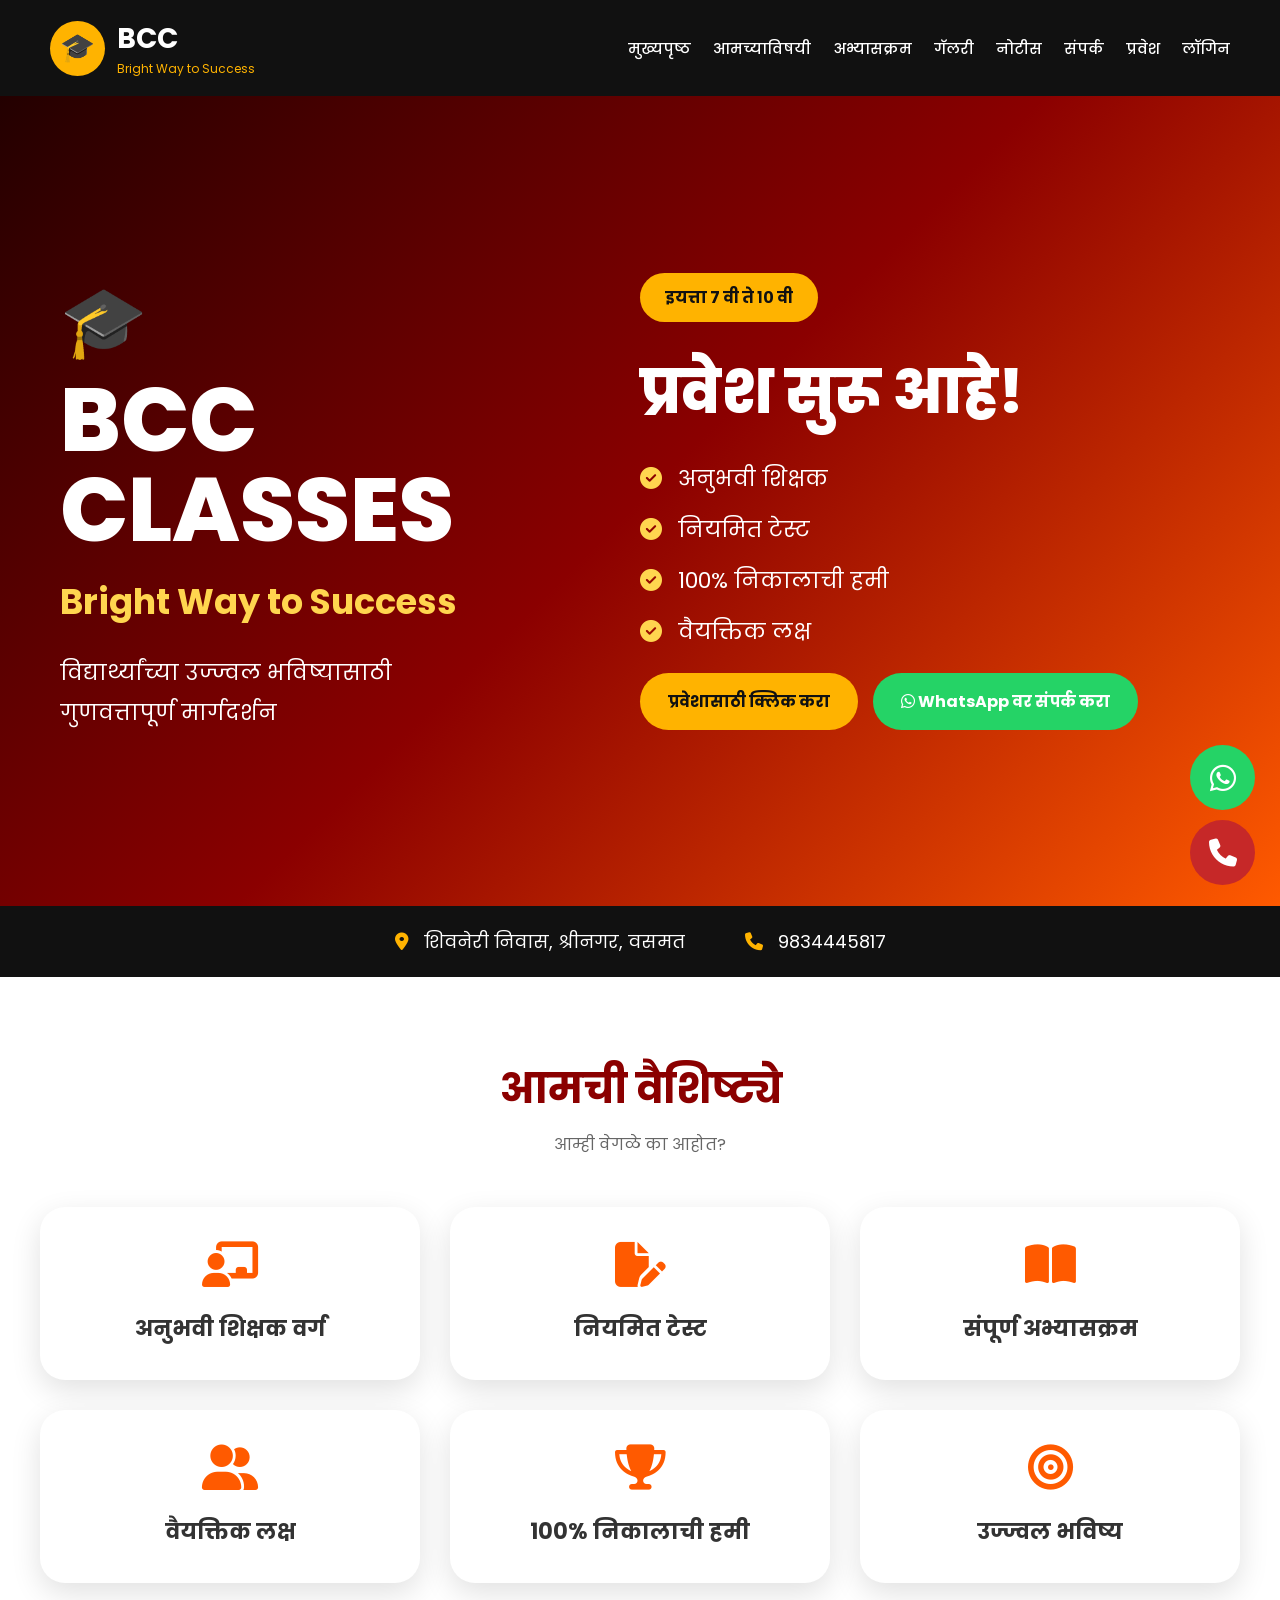
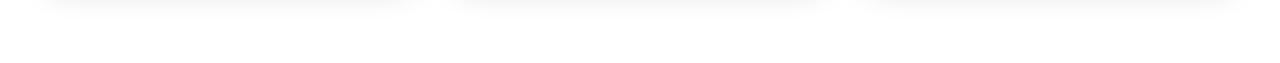
==== index.html @ c9c070f0 "Add files via upload" ====
<!DOCTYPE html>
<html lang="mr">
<head>
    <meta charset="UTF-8">
    <meta name="viewport" content="width=device-width, initial-scale=1.0">
    <title>BCC Classes | Bright Way to Success</title>

    <!-- Google Fonts -->
    <link href="https://fonts.googleapis.com/css2?family=Poppins:wght@300;400;500;600;700;800&display=swap" rel="stylesheet">

    <!-- Font Awesome -->
    <link rel="stylesheet"
    href="https://cdnjs.cloudflare.com/ajax/libs/font-awesome/6.5.2/css/all.min.css">

    <link rel="stylesheet" href="css/style.css">
</head>

<body>

<!-- NAVBAR -->

<header class="navbar">

    <div class="logo">

        <div class="logo-icon">
            🎓
        </div>

        <div class="logo-text">

            <h2>BCC</h2>

            <p>Bright Way to Success</p>

        </div>

    </div>


    <nav>

<a href="index.html">मुख्यपृष्ठ</a>
<a href="pages/about.html">आमच्याविषयी</a>
<a href="pages/courses.html">अभ्यासक्रम</a>
<a href="pages/gallery.html">गॅलरी</a>
<a href="pages/notice.html">नोटीस</a>
<a href="pages/contact.html">संपर्क</a>
<a href="pages/admission.html">प्रवेश</a>
<a href="pages/login.html">लॉगिन</a>

    </nav>

</header>



<!-- HERO SECTION -->

<section class="hero">

    <div class="hero-left">

        <div class="cap">

            🎓

        </div>


        <h1>

            BCC

            <span>CLASSES</span>

        </h1>


        <h2>

            Bright Way to Success

        </h2>


        <p>

            विद्यार्थ्यांच्या उज्ज्वल भविष्यासाठी<br>

            गुणवत्तापूर्ण मार्गदर्शन

        </p>

    </div>



    <div class="hero-right">

        <div class="badge">

            इयत्ता ७ वी ते १० वी

        </div>


        <h3>

            प्रवेश सुरू आहे!

        </h3>


        <div class="points">

            <div>

                <i class="fas fa-check-circle"></i>

                अनुभवी शिक्षक

            </div>


            <div>

                <i class="fas fa-check-circle"></i>

                नियमित टेस्ट

            </div>


            <div>

                <i class="fas fa-check-circle"></i>

                100% निकालाची हमी

            </div>


            <div>

                <i class="fas fa-check-circle"></i>

                वैयक्तिक लक्ष

            </div>

        </div>


        <div class="hero-buttons">

            <a href="#" class="admission-btn">

                प्रवेशासाठी क्लिक करा

            </a>


            <a href="#"
               class="whatsapp-btn">

                <i class="fab fa-whatsapp"></i>

                WhatsApp वर संपर्क करा

            </a>

        </div>

    </div>

</section>



<!-- CONTACT STRIP -->

<section class="contact-strip">

    <div>

        <i class="fas fa-location-dot"></i>

        शिवनेरी निवास, श्रीनगर, वसमत

    </div>


    <div>

        <i class="fas fa-phone"></i>

        9834445817

    </div>

</section>



<!-- FEATURES -->

<section class="features">

    <div class="section-title">

        <h2>

            आमची वैशिष्ट्ये

        </h2>

        <p>

            आम्ही वेगळे का आहोत?

        </p>

    </div>



    <div class="feature-grid">

        <div class="feature-card">

            <i class="fas fa-chalkboard-teacher"></i>

            <h3>

                अनुभवी शिक्षक वर्ग

            </h3>

        </div>



        <div class="feature-card">

            <i class="fas fa-file-pen"></i>

            <h3>

                नियमित टेस्ट

            </h3>

        </div>



        <div class="feature-card">

            <i class="fas fa-book-open"></i>

            <h3>

                संपूर्ण अभ्यासक्रम

            </h3>

        </div>



        <div class="feature-card">

            <i class="fas fa-user-group"></i>

            <h3>

                वैयक्तिक लक्ष

            </h3>

        </div>



        <div class="feature-card">

            <i class="fas fa-trophy"></i>

            <h3>

                100% निकालाची हमी

            </h3>

        </div>



        <div class="feature-card">

            <i class="fas fa-bullseye"></i>

            <h3>

                उज्ज्वल भविष्य

            </h3>

        </div>

    </div>

</section>



<!-- FLOATING BUTTONS -->

<a href="https://wa.me/919834445817"

class="floating-whatsapp">

    <i class="fab fa-whatsapp"></i>

</a>



<a href="tel:+919834445817"

class="floating-call">

    <i class="fas fa-phone"></i>

</a>



</body>
</html>
---- css/style.css ----
*{
    margin:0;
    padding:0;
    box-sizing:border-box;
    font-family:'Poppins',sans-serif;
}

body{
    background:#ffffff;
    color:#222;
    overflow-x:hidden;
}

/* NAVBAR */

.navbar{
    background:#111;

    padding:18px 50px;

    display:flex;
    justify-content:space-between;
    align-items:center;
    flex-wrap:wrap;

    position:sticky;
    top:0;
    z-index:1000;
}

.logo{
    display:flex;
    align-items:center;
    gap:12px;
}

.logo-icon{
    width:55px;
    height:55px;

    border-radius:50%;

    background:#ffb300;

    display:flex;
    justify-content:center;
    align-items:center;

    font-size:28px;
}

.logo-text h2{
    color:#fff;
    font-size:28px;
}

.logo-text p{
    color:#ffb300;
    font-size:12px;
}

nav{
    display:flex;
    gap:22px;
    flex-wrap:wrap;
}

nav a{
    color:#fff;
    text-decoration:none;
    font-size:15px;
    font-weight:500;
    transition:.3s;
}

nav a:hover{
    color:#ffb300;
}

.nav-btn{
    background:#25D366;
    color:#fff;

    text-decoration:none;

    padding:12px 20px;

    border-radius:30px;

    font-weight:600;

    display:flex;
    align-items:center;
    gap:8px;
}

/* HERO */

.hero{
    min-height:90vh;

    padding:80px 60px;

    background:
    linear-gradient(
    135deg,
    #230000,
    #8b0000,
    #ff5a00
    );

    display:flex;
    justify-content:space-between;
    align-items:center;
    flex-wrap:wrap;

    color:white;
}

.hero-left{
    flex:1;
    min-width:320px;
}

.cap{
    font-size:70px;
}

.hero-left h1{
    font-size:90px;
    font-weight:800;
    line-height:1;
}

.hero-left span{
    display:block;
}

.hero-left h2{
    margin-top:20px;
    color:#ffd54f;
    font-size:35px;
}

.hero-left p{
    margin-top:25px;
    font-size:22px;
    line-height:1.8;
}

.hero-right{
    flex:1;
    min-width:320px;

    display:flex;
    flex-direction:column;
    align-items:flex-start;

    gap:25px;
}

.badge{
    background:#ffb300;

    color:#111;

    padding:12px 25px;

    border-radius:40px;

    font-weight:700;
}

.hero-right h3{
    font-size:60px;
    font-weight:800;
}

.points{
    display:grid;
    gap:18px;
}

.points div{
    font-size:22px;
}

.points i{
    color:#ffd54f;
    margin-right:10px;
}

.hero-buttons{
    display:flex;
    gap:15px;
    flex-wrap:wrap;
}

.admission-btn{
    background:#ffb300;

    color:#111;

    text-decoration:none;

    padding:16px 28px;

    border-radius:40px;

    font-weight:700;
}

.whatsapp-btn{
    background:#c62828;

    color:#fff;

    text-decoration:none;

    padding:16px 28px;

    border-radius:40px;

    font-weight:700;
}

/* CONTACT STRIP */

.contact-strip{
    background:#111;

    color:white;

    padding:22px;

    display:flex;
    justify-content:center;
    gap:60px;
    flex-wrap:wrap;

    font-size:18px;
}

.contact-strip i{
    color:#ffb300;
    margin-right:10px;
}

/* FEATURES */

.features{
    padding:80px 40px;
}

.section-title{
    text-align:center;
    margin-bottom:50px;
}

.section-title h2{
    color:#8b0000;
    font-size:42px;
}

.section-title p{
    color:#666;
    margin-top:12px;
}

.feature-grid{
    display:grid;

    grid-template-columns:
    repeat(auto-fit,minmax(280px,1fr));

    gap:30px;
}

.feature-card{
    background:white;

    padding:35px;

    text-align:center;

    border-radius:25px;

    box-shadow:
    0 10px 30px rgba(0,0,0,.12);

    transition:.3s;
}

.feature-card:hover{
    transform:translateY(-10px);
}

.feature-card i{
    font-size:45px;
    color:#ff5a00;

    margin-bottom:25px;
}

.feature-card h3{
    color:#333;
    font-size:22px;
}

/* FLOATING BUTTONS */

.floating-whatsapp{
    position:fixed;

    right:25px;
    bottom:90px;

    width:65px;
    height:65px;

    border-radius:50%;

    background:#25D366;
    color:white;

    display:flex;
    justify-content:center;
    align-items:center;

    text-decoration:none;

    font-size:30px;

    z-index:999;
}

.floating-call{
    position:fixed;

    right:25px;
    bottom:15px;

    width:65px;
    height:65px;

    border-radius:50%;

    background:#c62828;
    color:white;

    display:flex;
    justify-content:center;
    align-items:center;

    text-decoration:none;

    font-size:28px;

    z-index:999;
}

/* MOBILE */

@media(max-width:768px){

    .navbar{
        padding:20px;
        gap:20px;
    }

    nav{
        justify-content:center;
    }

    .hero{
        padding:50px 25px;
        text-align:center;
    }

    .hero-left h1{
        font-size:60px;
    }

    .hero-left h2{
        font-size:28px;
    }

    .hero-left p{
        font-size:18px;
    }

    .hero-right{
        align-items:center;
        margin-top:40px;
    }

    .hero-right h3{
        font-size:40px;
    }

    .points div{
        font-size:18px;
    }

    .hero-buttons{
        justify-content:center;
    }

    .section-title h2{
        font-size:32px;
    }

    .contact-strip{
        gap:20px;
        text-align:center;
    }
}
.gallery-section{
    padding:80px 40px;
    text-align:center;
}

.gallery-section h1{
    font-size:42px;
    color:#8b0000;
}

.gallery-section p{
    margin-top:10px;
    color:#666;
}

.gallery-grid{
    margin-top:50px;

    display:grid;

    grid-template-columns:
    repeat(auto-fit,minmax(250px,1fr));

    gap:30px;
}

.gallery-card{
    height:250px;

    background:#f5f5f5;

    border-radius:25px;

    display:flex;

    justify-content:center;

    align-items:center;

    font-size:28px;

    font-weight:700;

    color:#ff5a00;

    box-shadow:
    0 10px 25px rgba(0,0,0,.12);

    transition:.3s;
}

.gallery-card:hover{
    transform:translateY(-10px);
}
/* CONTACT PAGE */

.contact-hero{
    background:
    linear-gradient(
    135deg,
    #230000,
    #8b0000,
    #ff5a00
    );

    color:white;

    text-align:center;

    padding:80px 20px;
}

.contact-hero h1{
    font-size:55px;
    margin-bottom:15px;
}

.contact-hero p{
    font-size:20px;
}


.contact-section{
    padding:80px 40px;

    display:grid;

    grid-template-columns:
    repeat(auto-fit,minmax(350px,1fr));

    gap:40px;
}


.contact-info,
.contact-form-box{
    background:white;

    padding:40px;

    border-radius:25px;

    box-shadow:
    0 10px 30px rgba(0,0,0,.12);
}


.contact-info h2,
.contact-form-box h2{
    color:#8b0000;

    margin-bottom:30px;
}


.info-box{
    display:flex;

    gap:20px;

    margin-bottom:30px;
}


.info-box i{
    font-size:28px;

    color:#ff5a00;

    margin-top:5px;
}


.info-box h3{
    margin-bottom:5px;
}


.contact-form-box form{
    display:flex;

    flex-direction:column;

    gap:20px;
}


.contact-form-box input,
.contact-form-box textarea{
    padding:16px;

    border:2px solid #ddd;

    border-radius:12px;

    font-size:16px;
}


.contact-form-box button{
    background:#ffb300;

    color:#111;

    border:none;

    padding:16px;

    border-radius:40px;

    font-size:18px;

    font-weight:700;

    cursor:pointer;
}


.contact-form-box button:hover{
    background:#ff9800;
}


@media(max-width:768px){

    .contact-hero h1{
        font-size:40px;
    }

    .contact-section{
        padding:50px 20px;
    }

}
/* COURSES */

.courses-hero{
    background:
    linear-gradient(
    135deg,
    #87CEEB,
    #4FC3F7,
    #FFD54F
    );

    text-align:center;

    padding:90px 20px;

    color:#222;
}

.courses-hero h1{
    font-size:65px;
    font-weight:800;
}

.courses-hero h2{
    font-size:38px;

    margin:15px 0;
}

.courses-hero p{
    font-size:22px;

    line-height:1.8;
}


.courses-section{
    padding:80px 40px;

    display:grid;

    grid-template-columns:
    repeat(auto-fit,minmax(260px,1fr));

    gap:30px;
}


.course-card{
    background:white;

    padding:40px 30px;

    border-radius:25px;

    text-align:center;

    box-shadow:
    0 10px 30px rgba(0,0,0,.12);

    transition:.3s;
}

.course-card:hover{
    transform:translateY(-10px);
}


.course-icon{
    font-size:60px;

    margin-bottom:20px;
}


.course-card h3{
    font-size:30px;

    color:#2196F3;
}


.course-card p{
    margin:20px 0;

    color:#555;

    font-size:18px;
}


.course-btn{
    display:inline-block;

    background:white;

    color:#2196F3;

    text-decoration:none;

    padding:14px 30px;

    border-radius:40px;

    border:2px solid #2196F3;

    font-weight:700;
}


.course-btn:hover{
    background:#2196F3;

    color:white;
}


@media(max-width:768px){

    .courses-hero h1{
        font-size:45px;
    }

    .courses-hero h2{
        font-size:28px;
    }

    .courses-hero p{
        font-size:18px;
    }

    .courses-section{
        padding:50px 20px;
    }

}
/* ABOUT PAGE */

.about-hero{
    background:
    linear-gradient(
    135deg,
    #5B21B6,
    #FF6B00,
    #FFD700
    );

    text-align:center;

    color:white;

    padding:100px 20px;
}

.about-hero h1{
    font-size:60px;
}

.about-hero h2{
    font-size:40px;

    margin:20px 0;
}

.about-hero p{
    font-size:24px;

    font-weight:700;
}

.about-hero span{
    display:block;

    margin-top:20px;

    font-size:20px;
}


.director-section,
.why-section,
.mission-section,
.about-cta{
    padding:80px 40px;
}


.director-card{
    background:white;

    max-width:800px;

    margin:auto;

    text-align:center;

    padding:50px;

    border-radius:30px;

    box-shadow:
    0 10px 30px rgba(0,0,0,.15);
}

.director-icon{
    font-size:70px;
}

.director-card h3{
    color:#FF6B00;

    margin:20px 0;
}


.why-section h2,
.mission-section h2,
.about-cta h2{
    text-align:center;

    margin-bottom:40px;

    color:#5B21B6;
}


.why-grid{
    display:grid;

    grid-template-columns:
    repeat(auto-fit,minmax(240px,1fr));

    gap:30px;
}


.why-card{
    background:white;

    text-align:center;

    padding:40px;

    border-radius:25px;

    box-shadow:
    0 10px 30px rgba(0,0,0,.12);

    transition:.3s;

    font-size:50px;
}

.why-card:hover{
    transform:translateY(-10px);
}

.why-card h3{
    font-size:24px;

    margin:20px 0 10px;
}


.mission-section{
    text-align:center;
}

.mission-section p{
    max-width:700px;

    margin:auto;

    font-size:22px;

    line-height:1.8;
}


.about-cta{
    text-align:center;
}


.cta-buttons{
    margin-top:30px;

    display:flex;

    justify-content:center;

    gap:20px;

    flex-wrap:wrap;
}


.cta-btn{
    text-decoration:none;

    padding:15px 35px;

    border-radius:40px;

    font-weight:700;

    box-shadow:
    0 8px 25px rgba(0,0,0,.25);
}


.whatsapp-btn{
    background:#25D366;

    color:white;
}


.call-btn{
    background:white;

    color:#E53935;
}


.white-call{
    background:white !important;

    color:#E53935 !important;

    box-shadow:
    0 8px 25px rgba(0,0,0,.35);
}


@media(max-width:768px){

    .about-hero h1{
        font-size:42px;
    }

    .about-hero h2{
        font-size:28px;
    }

    .director-section,
    .why-section,
    .mission-section,
    .about-cta{
        padding:50px 20px;
    }

}
/* NOTICE PAGE */

.notice-hero{

    background:
    linear-gradient(
    135deg,
    #42A5F5,
    #FFD54F,
    #FF9800,
    #C62828
    );

    text-align:center;

    color:white;

    padding:100px 20px;
}


.notice-hero h1{

    font-size:60px;
}


.notice-hero h2{

    font-size:40px;

    margin:20px 0;
}


.notice-hero p{

    font-size:22px;
}


.notice-section{

    padding:80px 40px;

    display:grid;

    grid-template-columns:
    repeat(auto-fit,minmax(250px,1fr));

    gap:30px;
}


.notice-card{

    background:white;

    padding:40px 30px;

    border-radius:25px;

    text-align:center;

    border-top:8px solid #FF9800;

    box-shadow:
    0 10px 30px rgba(0,0,0,.12);

    transition:.3s;
}


.notice-card:hover{

    transform:translateY(-10px);
}


.notice-icon{

    font-size:55px;

    margin-bottom:20px;
}


.notice-card h3{

    color:#C62828;

    margin-bottom:15px;
}


.notice-card p{

    color:#555;

    line-height:1.8;
}


.special-notice{

    margin:0 40px 80px;

    padding:50px;

    text-align:center;

    border-radius:30px;

    color:white;

    background:
    linear-gradient(
    135deg,
    #FFD54F,
    #FF9800,
    #C62828
    );

    box-shadow:
    0 10px 30px rgba(0,0,0,.15);
}


.special-notice h2{

    margin-bottom:20px;
}


.special-notice p{

    font-size:20px;
}


.white-call{

    background:white !important;

    color:#E53935 !important;

    box-shadow:
    0 8px 25px rgba(0,0,0,.35);
}


@media(max-width:768px){

    .notice-hero h1{

        font-size:42px;
    }

    .notice-hero h2{

        font-size:30px;
    }

    .notice-hero p{

        font-size:18px;
    }

    .notice-section{

        padding:50px 20px;
    }

    .special-notice{

        margin:0 20px 50px;

        padding:35px 20px;
    }

}
/* ADMISSION PAGE */

.admission-hero{

    background:
    linear-gradient(
    135deg,
    #4FC3F7,
    #81C784,
    #FFD54F,
    #FF9800
    );

    text-align:center;

    color:white;

    padding:100px 20px;
}


.admission-hero h1{

    font-size:60px;
}


.admission-hero h2{

    font-size:40px;

    margin:20px 0;
}


.admission-hero p{

    font-size:22px;

    line-height:1.8;
}


.admission-section{

    padding:80px 40px;
}


.admission-form-box{

    max-width:800px;

    margin:auto;

    background:white;

    padding:50px;

    border-radius:30px;

    box-shadow:
    0 10px 30px rgba(0,0,0,.12);
}


.admission-form-box h2{

    text-align:center;

    color:#FF9800;

    margin-bottom:35px;
}


.admission-form-box form{

    display:flex;

    flex-direction:column;

    gap:20px;
}


.admission-form-box input,
.admission-form-box select,
.admission-form-box textarea{

    padding:16px;

    border:2px solid #ddd;

    border-radius:15px;

    font-size:16px;
}


.admission-buttons{

    display:flex;

    gap:20px;

    flex-wrap:wrap;

    margin-top:10px;
}


.submit-btn{

    flex:1;

    background:white;

    color:#4CAF50;

    border:2px solid #4CAF50;

    padding:16px;

    border-radius:40px;

    font-size:17px;

    font-weight:700;

    cursor:pointer;
}


.submit-btn:hover{

    background:#4CAF50;

    color:white;
}


.reset-btn{

    flex:1;

    background:#FF9800;

    color:white;

    border:none;

    padding:16px;

    border-radius:40px;

    font-size:17px;

    font-weight:700;

    cursor:pointer;
}


.reset-btn:hover{

    background:#F57C00;
}


.admission-notice{

    margin:0 40px 80px;

    padding:45px;

    text-align:center;

    border-radius:30px;

    color:white;

    background:
    linear-gradient(
    135deg,
    #FFD54F,
    #FF9800,
    #E53935
    );

    box-shadow:
    0 10px 30px rgba(0,0,0,.15);
}


.admission-notice h2{

    margin-bottom:20px;
}


.admission-notice p{

    font-size:20px;

    line-height:1.8;
}


.white-call{

    background:white !important;

    color:#E53935 !important;

    box-shadow:
    0 8px 25px rgba(0,0,0,.35);
}


@media(max-width:768px){

    .admission-hero h1{

        font-size:42px;
    }

    .admission-hero h2{

        font-size:30px;
    }

    .admission-hero p{

        font-size:18px;
    }

    .admission-section{

        padding:50px 20px;
    }

    .admission-form-box{

        padding:30px 20px;
    }

    .admission-notice{

        margin:0 20px 50px;

        padding:30px 20px;
    }

}
/* LOGIN PAGE */

.login-hero{

    background:
    linear-gradient(
    135deg,
    #1E3A8A,
    #7C3AED,
    #FACC15
    );

    color:white;

    text-align:center;

    padding:100px 20px;
}


.login-hero h1{

    font-size:60px;
}


.login-hero h2{

    font-size:40px;

    margin:20px 0;
}


.login-hero p{

    font-size:22px;
}


.login-section{

    padding:80px 20px;
}


.login-box{

    max-width:500px;

    margin:auto;

    background:white;

    padding:50px;

    border-radius:30px;

    text-align:center;

    box-shadow:
    0 10px 30px rgba(0,0,0,.15);
}


.login-icon{

    font-size:70px;

    margin-bottom:20px;
}


.login-box h2{

    color:#7C3AED;

    margin-bottom:15px;
}


.login-box p{

    color:#666;

    margin-bottom:30px;
}


.login-box form{

    display:flex;

    flex-direction:column;

    gap:20px;
}


.login-box input{

    padding:16px;

    border:2px solid #ddd;

    border-radius:15px;

    font-size:16px;
}


.login-btn{

    background:
    linear-gradient(
    135deg,
    #7C3AED,
    #1E3A8A
    );

    color:white;

    border:none;

    padding:16px;

    border-radius:40px;

    font-size:18px;

    font-weight:700;

    cursor:pointer;
}


.login-btn:hover{

    opacity:.9;
}


.forgot-password{

    display:inline-block;

    margin-top:25px;

    color:#7C3AED;

    text-decoration:none;

    font-weight:600;
}


.login-note{

    margin:0 40px 80px;

    padding:40px;

    text-align:center;

    border-radius:30px;

    background:
    linear-gradient(
    135deg,
    #FACC15,
    #FB923C
    );

    color:white;

    box-shadow:
    0 10px 30px rgba(0,0,0,.15);
}


.white-call{

    background:white !important;

    color:#E53935 !important;

    box-shadow:
    0 8px 25px rgba(0,0,0,.35);
}


@media(max-width:768px){

    .login-hero h1{

        font-size:42px;
    }

    .login-hero h2{

        font-size:30px;
    }

    .login-box{

        padding:35px 20px;
    }

    .login-note{

        margin:0 20px 50px;

        padding:30px 20px;
    }

}
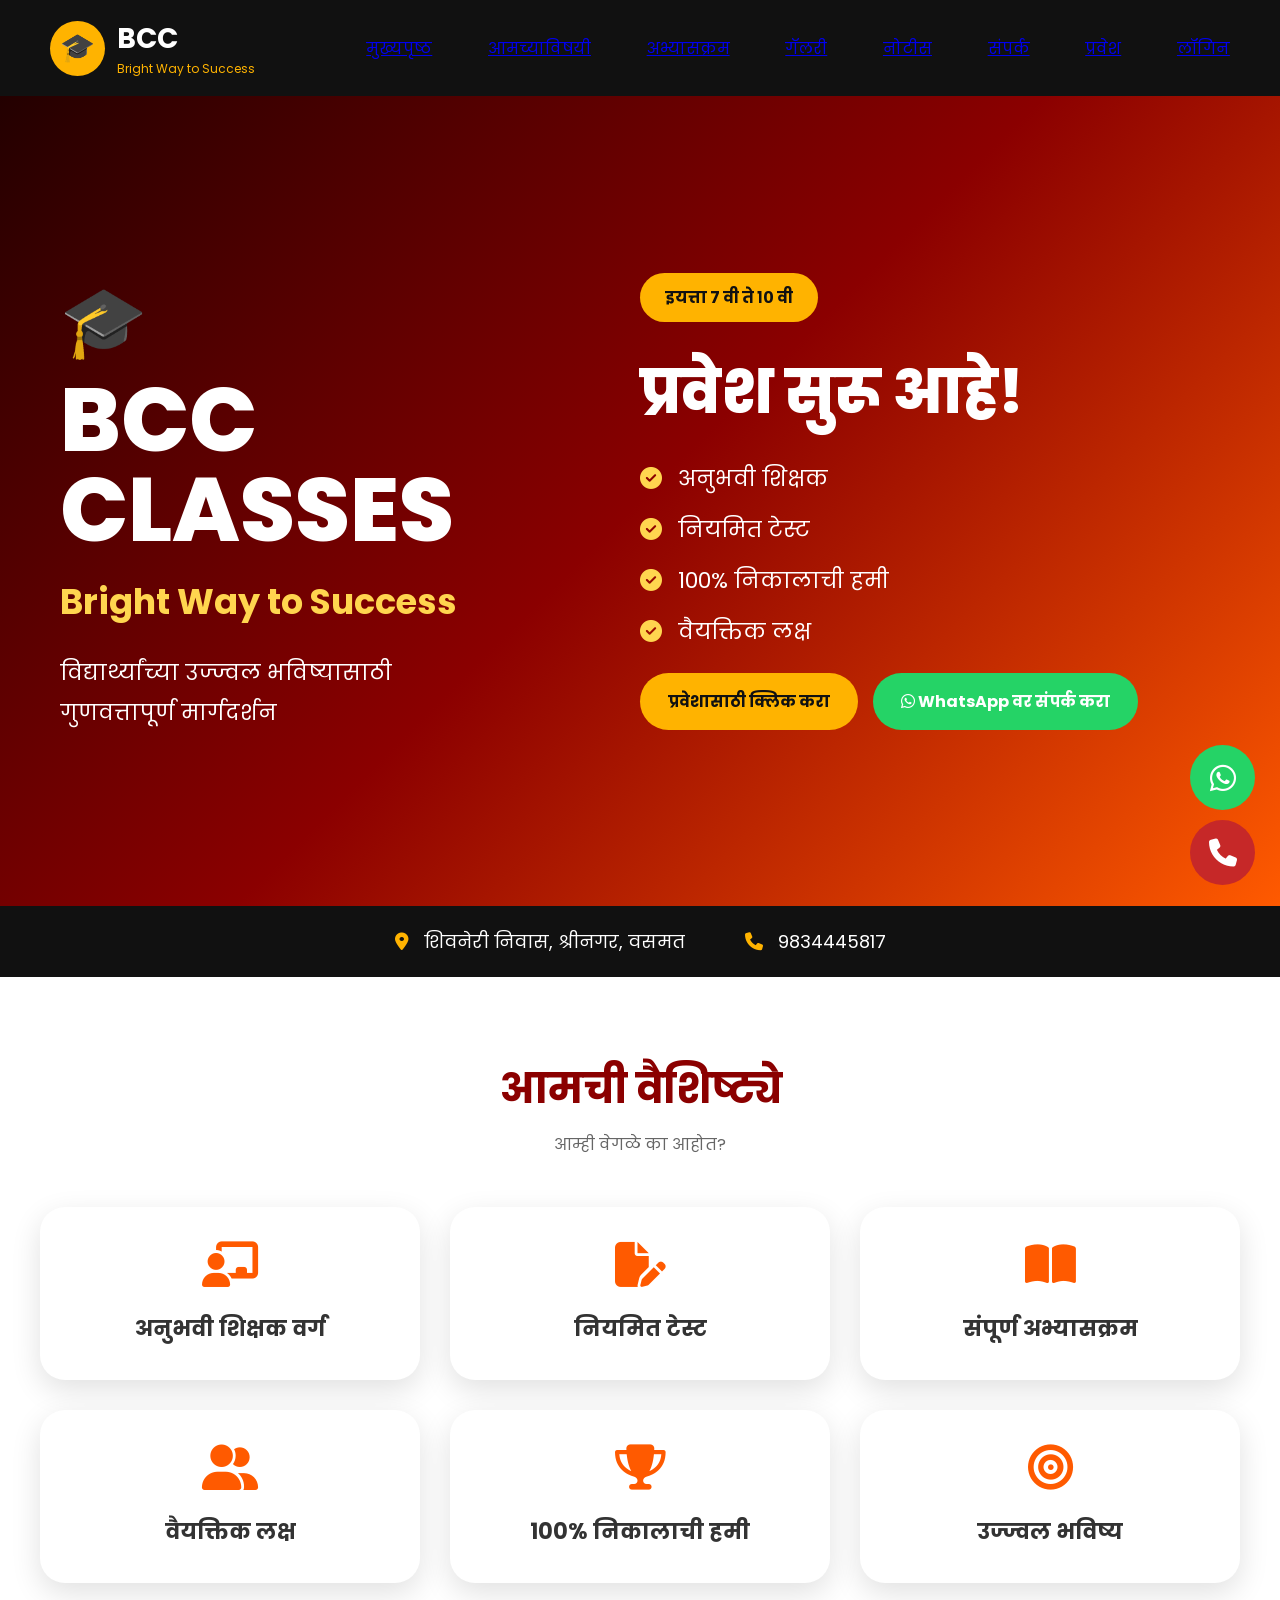
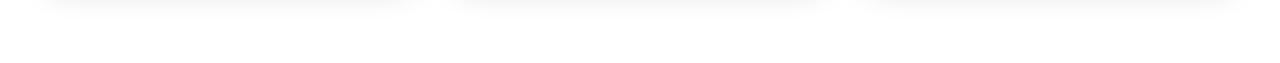
==== commit f931de5b: "Add files via upload" ====
--- a/index.html
+++ b/index.html
@@ -18,7 +18,9 @@
 <body>
 
 <!-- NAVBAR -->
-
+<div class="menu-toggle" onclick="toggleMenu()">
+    <i class="fas fa-bars"></i>
+</div>
 <header class="navbar">
 
     <div class="logo">
@@ -38,7 +40,7 @@
     </div>
 
 
-    <nav>
+    <nav id="navMenu"></nav>
 
 <a href="index.html">मुख्यपृष्ठ</a>
 <a href="pages/about.html">आमच्याविषयी</a>
@@ -336,6 +338,6 @@
 </a>
 
 
-
+<script src="js/script.js"></script>
 </body>
 </html>
--- a/css/style.css
+++ b/css/style.css
@@ -1613,4 +1613,87 @@
         padding:30px 20px;
     }
 
+}
+/* PREMIUM RESPONSIVE MENU */
+
+.menu-toggle{
+    display:none;
+    font-size:30px;
+    color:white;
+    cursor:pointer;
+}
+
+@media(max-width:768px){
+
+    .menu-toggle{
+        display:block;
+    }
+
+    .navbar{
+        flex-wrap:wrap;
+    }
+
+    .navbar nav{
+        display:none;
+        width:100%;
+        flex-direction:column;
+        background:#111;
+        margin-top:15px;
+        border-radius:15px;
+        padding:15px 0;
+    }
+
+    .navbar nav.active{
+        display:flex;
+    }
+
+    .navbar nav a{
+        padding:12px;
+        text-align:center;
+        font-size:18px;
+    }
+}
+/* ===== PREMIUM RESPONSIVE MENU ===== */
+
+.menu-toggle{
+    display:none;
+    font-size:30px;
+    color:white;
+    cursor:pointer;
+}
+
+@media(max-width:768px){
+
+    .menu-toggle{
+        display:block;
+        margin-left:auto;
+    }
+
+    .navbar{
+        padding:20px;
+    }
+
+    #navMenu{
+        display:none;
+        width:100%;
+        flex-direction:column;
+        background:#111;
+        margin-top:15px;
+        border-radius:15px;
+        overflow:hidden;
+    }
+
+    #navMenu.active{
+        display:flex;
+    }
+
+    #navMenu a{
+        padding:15px;
+        text-align:center;
+        border-bottom:1px solid rgba(255,255,255,0.1);
+    }
+
+    #navMenu a:last-child{
+        border-bottom:none;
+    }
 }
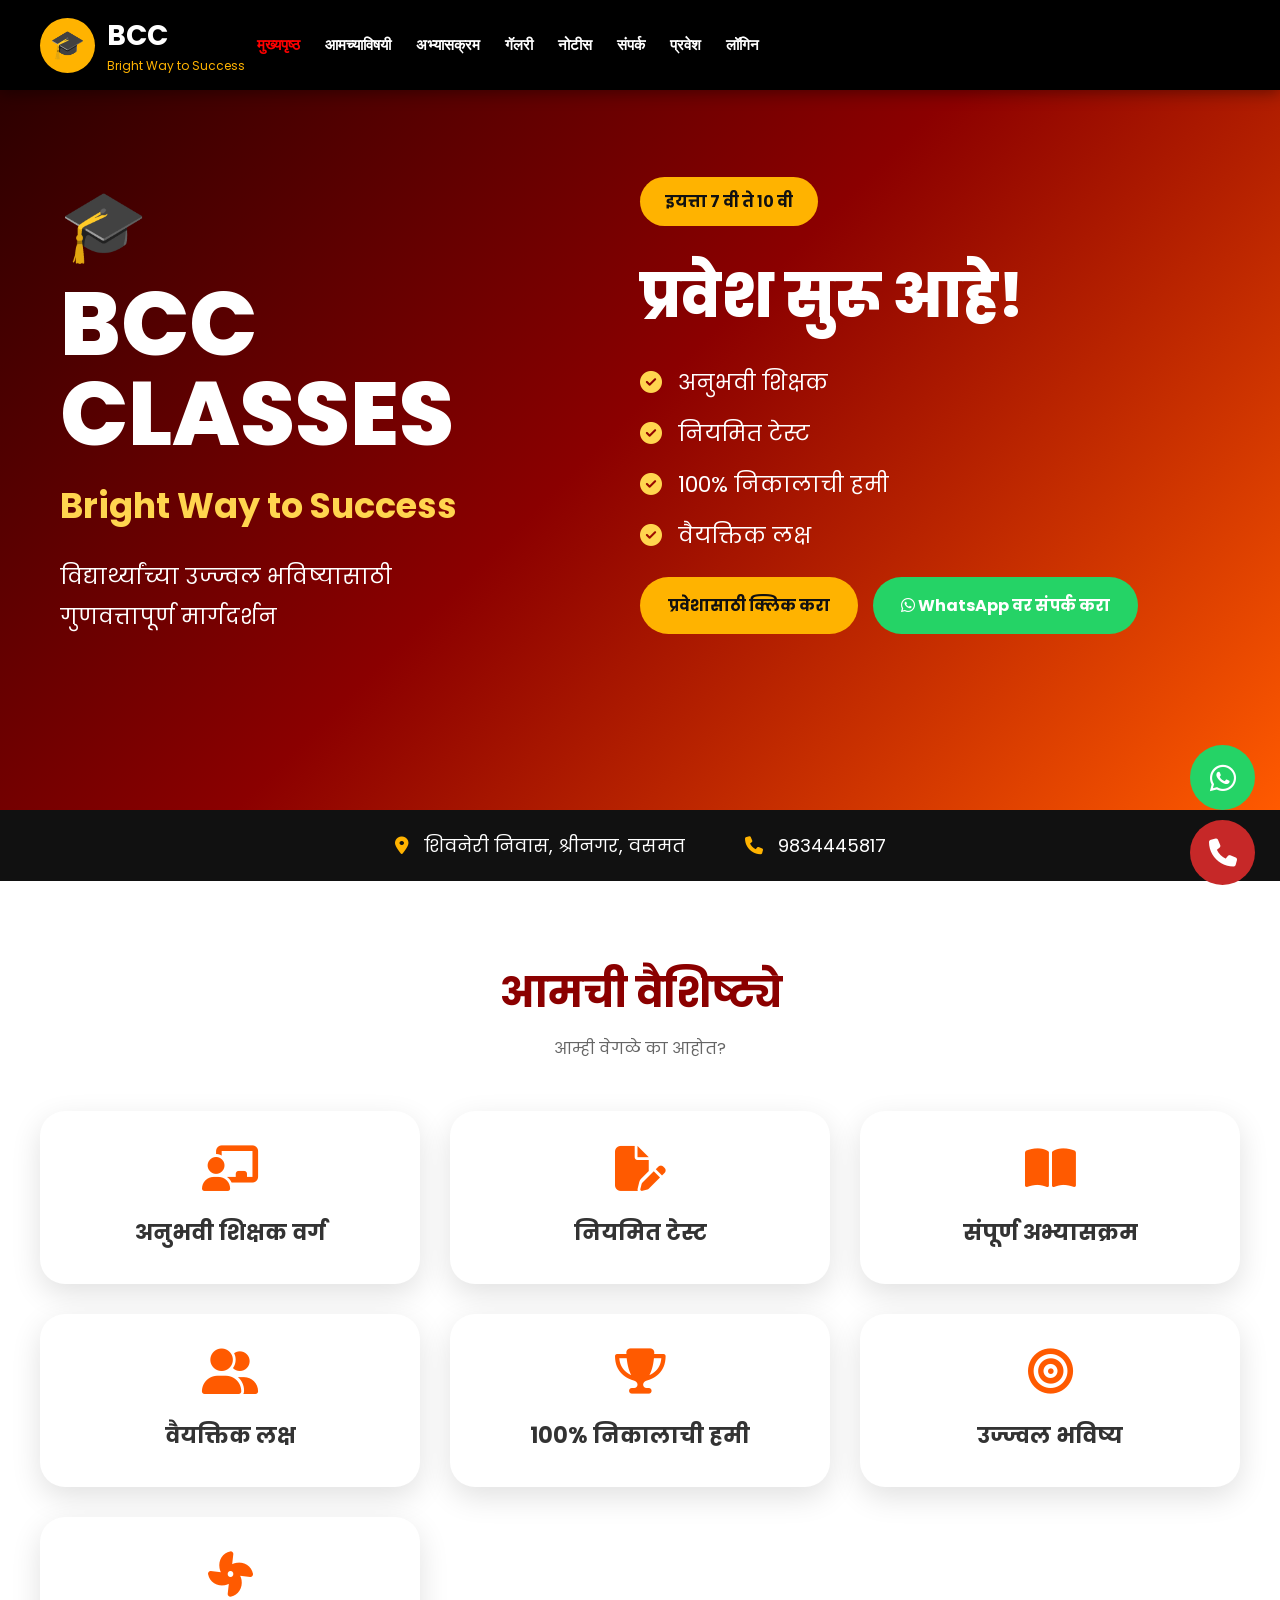
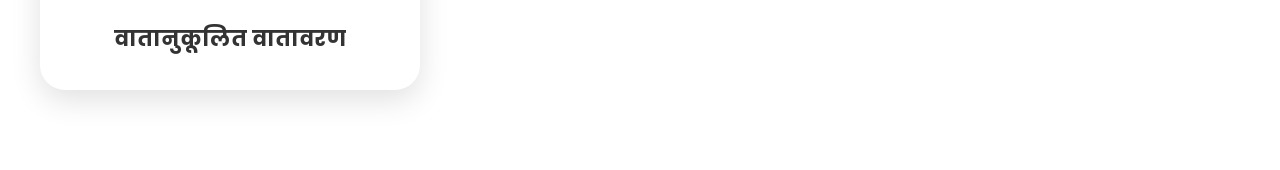
==== commit cf5aef61: "Add files via upload" ====
--- a/index.html
+++ b/index.html
@@ -37,21 +37,29 @@
 
         </div>
 
-    </div>
-
-
-    <nav id="navMenu"></nav>
-
-<a href="index.html">मुख्यपृष्ठ</a>
+   <div class="menu-toggle" onclick="toggleMenu()">
+    ☰
+</div>
+
+<nav id="navMenu">
+
+<a href="index.html" class="active">मुख्यपृष्ठ</a>
+
 <a href="pages/about.html">आमच्याविषयी</a>
+
 <a href="pages/courses.html">अभ्यासक्रम</a>
+
 <a href="pages/gallery.html">गॅलरी</a>
+
 <a href="pages/notice.html">नोटीस</a>
+
 <a href="pages/contact.html">संपर्क</a>
+
 <a href="pages/admission.html">प्रवेश</a>
+
 <a href="pages/login.html">लॉगिन</a>
 
-    </nav>
+</nav>
 
 </header>
 
@@ -310,7 +318,17 @@
             </h3>
 
         </div>
-
+        
+        
+        <div class="feature-card">
+
+            <i class="fas fa-fan"></i>
+
+            <h3>
+
+                वातानुकूलित वातावरण
+            
+            </h3>
     </div>
 
 </section>
--- a/css/style.css
+++ b/css/style.css
@@ -14,20 +14,50 @@
 /* NAVBAR */
 
 .navbar{
-    background:#111;
-
-    padding:18px 50px;
+    position:fixed;
+    top:0;
+    left:0;
+    width:100%;
+
+    background:#000;
 
     display:flex;
     justify-content:space-between;
     align-items:center;
-    flex-wrap:wrap;
-
-    position:sticky;
-    top:0;
-    z-index:1000;
-}
-
+
+    padding:15px 40px;
+
+    z-index:9999;
+
+    box-shadow:0 3px 15px rgba(0,0,0,.4);
+}
+
+.navbar nav{
+    display:flex;
+    gap:25px;
+}
+
+.navbar nav a{
+    color:white;
+    text-decoration:none;
+    font-weight:600;
+    transition:.3s;
+}
+
+.navbar nav a:hover{
+    color:#ffd700;
+}
+
+.navbar nav a.active{
+    color:red;
+}
+
+.menu-toggle{
+    display:none;
+    color:white;
+    font-size:28px;
+    cursor:pointer;
+}
 .logo{
     display:flex;
     align-items:center;
@@ -1627,60 +1657,21 @@
 
     .menu-toggle{
         display:block;
+        font-size:28px;
+        color:white;
+        cursor:pointer;
     }
 
     .navbar{
         flex-wrap:wrap;
-    }
-
-    .navbar nav{
-        display:none;
-        width:100%;
-        flex-direction:column;
-        background:#111;
-        margin-top:15px;
-        border-radius:15px;
-        padding:15px 0;
-    }
-
-    .navbar nav.active{
-        display:flex;
-    }
-
-    .navbar nav a{
-        padding:12px;
-        text-align:center;
-        font-size:18px;
-    }
-}
-/* ===== PREMIUM RESPONSIVE MENU ===== */
-
-.menu-toggle{
-    display:none;
-    font-size:30px;
-    color:white;
-    cursor:pointer;
-}
-
-@media(max-width:768px){
-
-    .menu-toggle{
-        display:block;
-        margin-left:auto;
-    }
-
-    .navbar{
-        padding:20px;
     }
 
     #navMenu{
         display:none;
         width:100%;
         flex-direction:column;
-        background:#111;
+        background:#000;
         margin-top:15px;
-        border-radius:15px;
-        overflow:hidden;
     }
 
     #navMenu.active{
@@ -1690,10 +1681,7 @@
     #navMenu a{
         padding:15px;
         text-align:center;
-        border-bottom:1px solid rgba(255,255,255,0.1);
-    }
-
-    #navMenu a:last-child{
-        border-bottom:none;
-    }
-}+        border-bottom:1px solid #222;
+    }
+
+}
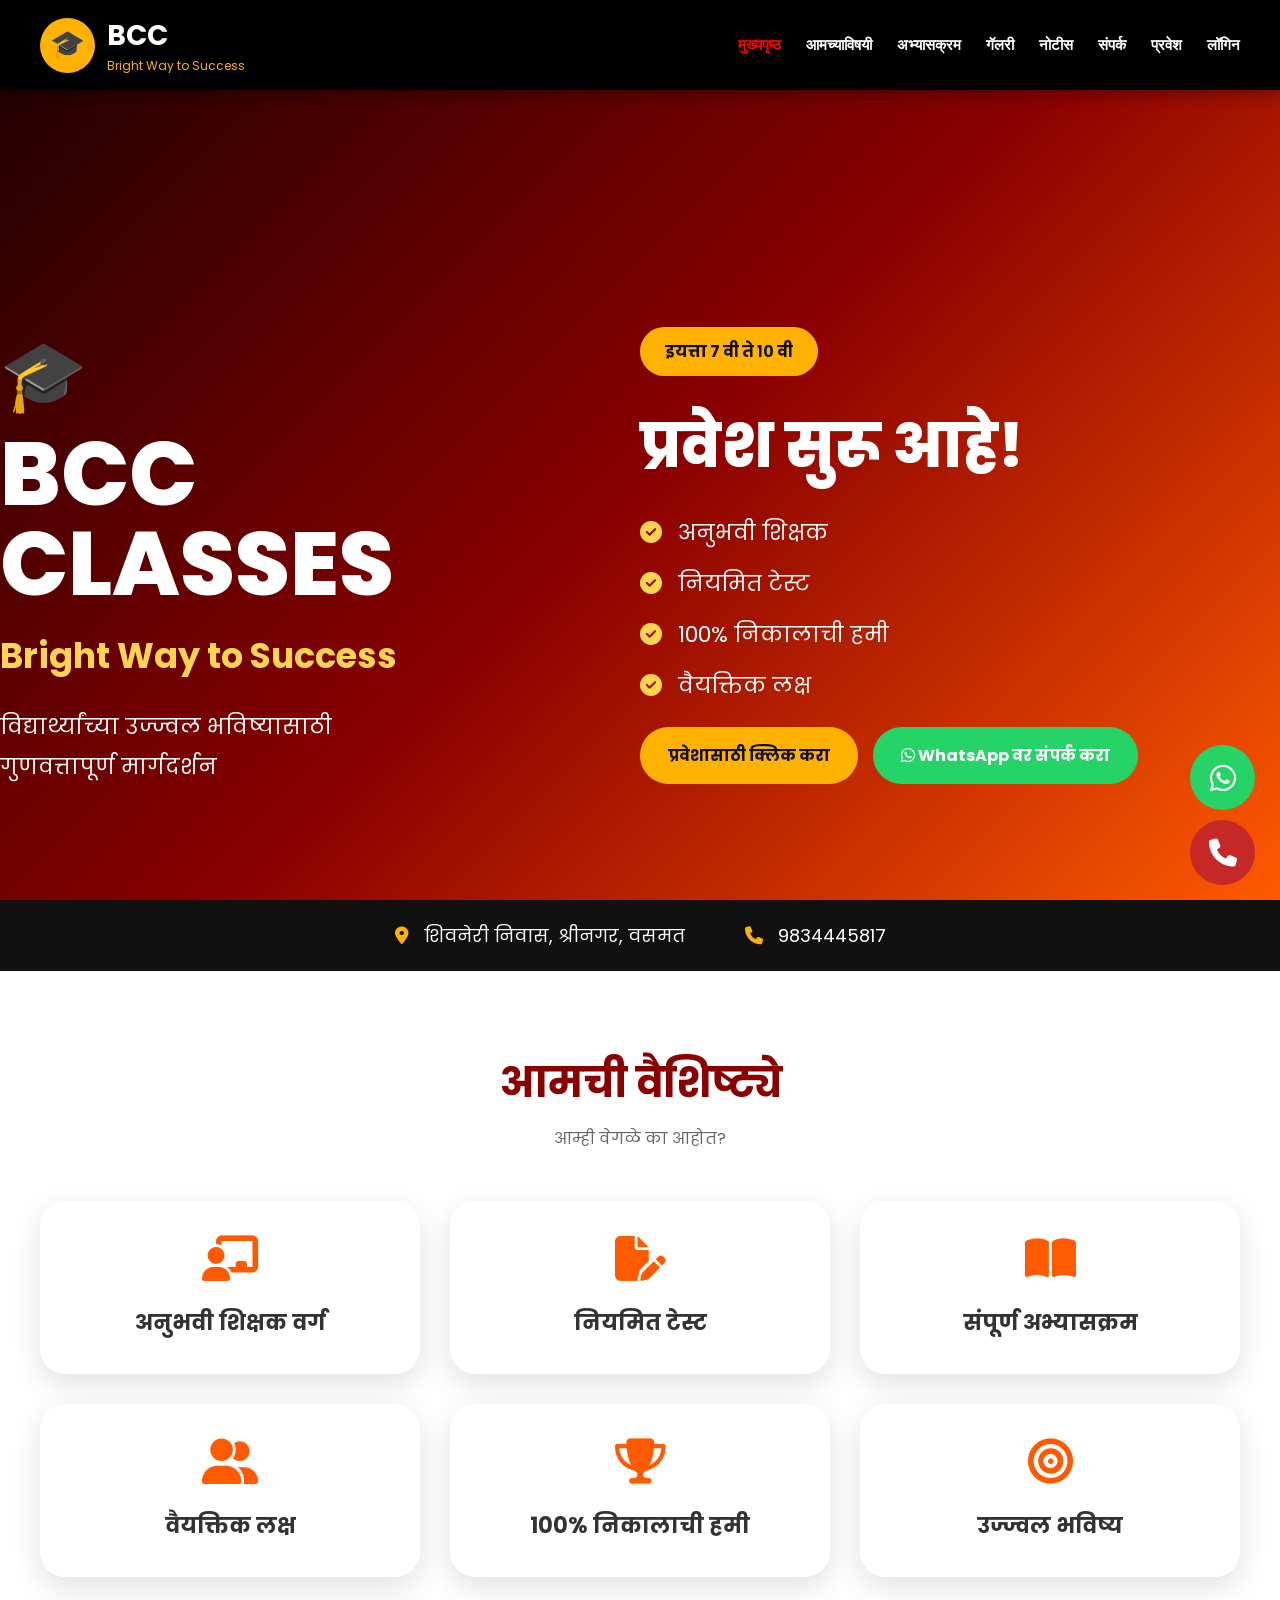
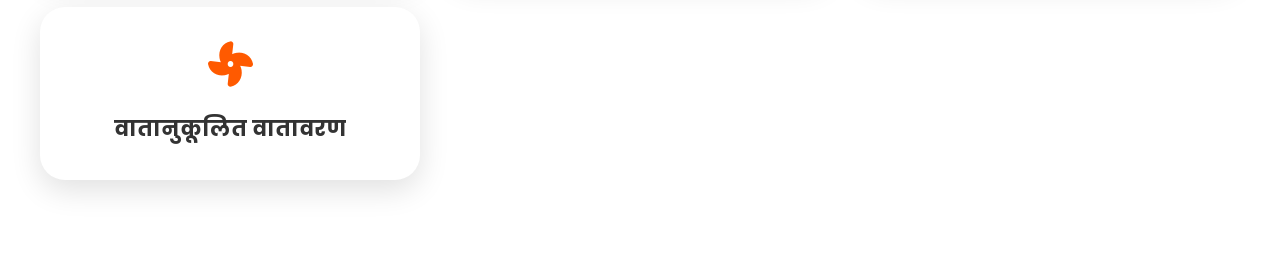
==== commit 5e238e27: "Add files via upload" ====
--- a/index.html
+++ b/index.html
@@ -18,169 +18,153 @@
 <body>
 
 <!-- NAVBAR -->
-<div class="menu-toggle" onclick="toggleMenu()">
-    <i class="fas fa-bars"></i>
+<header class="navbar">
+
+    <div class="logo">
+
+        <div class="logo-icon">🎓</div>
+
+        <div class="logo-text">
+            <h2>BCC</h2>
+            <p>Bright Way to Success</p>
+        </div>
+
+    </div>
+
+    <div class="menu-toggle" onclick="toggleMenu()">
+        ☰
+    </div>
+
+    <nav id="navMenu">
+
+        <a href="index.html" class="active">मुख्यपृष्ठ</a>
+        <a href="pages/about.html">आमच्याविषयी</a>
+        <a href="pages/courses.html">अभ्यासक्रम</a>
+        <a href="pages/gallery.html">गॅलरी</a>
+        <a href="pages/notice.html">नोटीस</a>
+        <a href="pages/contact.html">संपर्क</a>
+        <a href="pages/admission.html">प्रवेश</a>
+        <a href="pages/login.html">लॉगिन</a>
+
+    </nav>
+
+</header>
+
+
+<!-- HERO SECTION -->
+
+<section class="hero">
+
+    <div class="hero-left">
+
+        <div class="cap">
+
+            🎓
+
+        </div>
+
+
+        <h1>
+
+            BCC
+
+            <span>CLASSES</span>
+
+        </h1>
+
+
+        <h2>
+
+            Bright Way to Success
+
+        </h2>
+
+
+        <p>
+
+            विद्यार्थ्यांच्या उज्ज्वल भविष्यासाठी<br>
+
+            गुणवत्तापूर्ण मार्गदर्शन
+
+        </p>
+
+    </div>
+
+
+
+    <div class="hero-right">
+
+        <div class="badge">
+
+            इयत्ता ७ वी ते १० वी
+
+        </div>
+
+
+        <h3>
+
+            प्रवेश सुरू आहे!
+
+        </h3>
+
+
+        <div class="points">
+
+            <div>
+
+                <i class="fas fa-check-circle"></i>
+
+                अनुभवी शिक्षक
+
+            </div>
+
+
+            <div>
+
+                <i class="fas fa-check-circle"></i>
+
+                नियमित टेस्ट
+
+            </div>
+
+
+            <div>
+
+                <i class="fas fa-check-circle"></i>
+
+                100% निकालाची हमी
+
+            </div>
+
+
+            <div>
+
+                <i class="fas fa-check-circle"></i>
+
+                वैयक्तिक लक्ष
+
+            </div>
+
+        </div>
+
+
+     <div class="hero-buttons">
+
+    <a href="pages/admission.html" class="admission-btn">
+        प्रवेशासाठी क्लिक करा
+    </a>
+
+    <a href="https://wa.me/919767192091"
+       target="_blank"
+       class="whatsapp-btn">
+
+        <i class="fab fa-whatsapp"></i>
+
+        WhatsApp वर संपर्क करा
+
+    </a>
+
 </div>
-<header class="navbar">
-
-    <div class="logo">
-
-        <div class="logo-icon">
-            🎓
-        </div>
-
-        <div class="logo-text">
-
-            <h2>BCC</h2>
-
-            <p>Bright Way to Success</p>
-
-        </div>
-
-   <div class="menu-toggle" onclick="toggleMenu()">
-    ☰
-</div>
-
-<nav id="navMenu">
-
-<a href="index.html" class="active">मुख्यपृष्ठ</a>
-
-<a href="pages/about.html">आमच्याविषयी</a>
-
-<a href="pages/courses.html">अभ्यासक्रम</a>
-
-<a href="pages/gallery.html">गॅलरी</a>
-
-<a href="pages/notice.html">नोटीस</a>
-
-<a href="pages/contact.html">संपर्क</a>
-
-<a href="pages/admission.html">प्रवेश</a>
-
-<a href="pages/login.html">लॉगिन</a>
-
-</nav>
-
-</header>
-
-
-
-<!-- HERO SECTION -->
-
-<section class="hero">
-
-    <div class="hero-left">
-
-        <div class="cap">
-
-            🎓
-
-        </div>
-
-
-        <h1>
-
-            BCC
-
-            <span>CLASSES</span>
-
-        </h1>
-
-
-        <h2>
-
-            Bright Way to Success
-
-        </h2>
-
-
-        <p>
-
-            विद्यार्थ्यांच्या उज्ज्वल भविष्यासाठी<br>
-
-            गुणवत्तापूर्ण मार्गदर्शन
-
-        </p>
-
-    </div>
-
-
-
-    <div class="hero-right">
-
-        <div class="badge">
-
-            इयत्ता ७ वी ते १० वी
-
-        </div>
-
-
-        <h3>
-
-            प्रवेश सुरू आहे!
-
-        </h3>
-
-
-        <div class="points">
-
-            <div>
-
-                <i class="fas fa-check-circle"></i>
-
-                अनुभवी शिक्षक
-
-            </div>
-
-
-            <div>
-
-                <i class="fas fa-check-circle"></i>
-
-                नियमित टेस्ट
-
-            </div>
-
-
-            <div>
-
-                <i class="fas fa-check-circle"></i>
-
-                100% निकालाची हमी
-
-            </div>
-
-
-            <div>
-
-                <i class="fas fa-check-circle"></i>
-
-                वैयक्तिक लक्ष
-
-            </div>
-
-        </div>
-
-
-        <div class="hero-buttons">
-
-            <a href="#" class="admission-btn">
-
-                प्रवेशासाठी क्लिक करा
-
-            </a>
-
-
-            <a href="#"
-               class="whatsapp-btn">
-
-                <i class="fab fa-whatsapp"></i>
-
-                WhatsApp वर संपर्क करा
-
-            </a>
-
-        </div>
 
     </div>
 
--- a/css/style.css
+++ b/css/style.css
@@ -9,6 +9,8 @@
     background:#ffffff;
     color:#222;
     overflow-x:hidden;
+
+    padding-top:90px;
 }
 
 /* NAVBAR */
@@ -53,9 +55,10 @@
 }
 
 .menu-toggle{
-    display:none;
-    color:white;
+    display:block;
+    margin-left:auto;
     font-size:28px;
+    color:white;
     cursor:pointer;
 }
 .logo{
@@ -129,7 +132,7 @@
 .hero{
     min-height:90vh;
 
-    padding:80px 60px;
+    padding-top: 120px;
 
     background:
     linear-gradient(
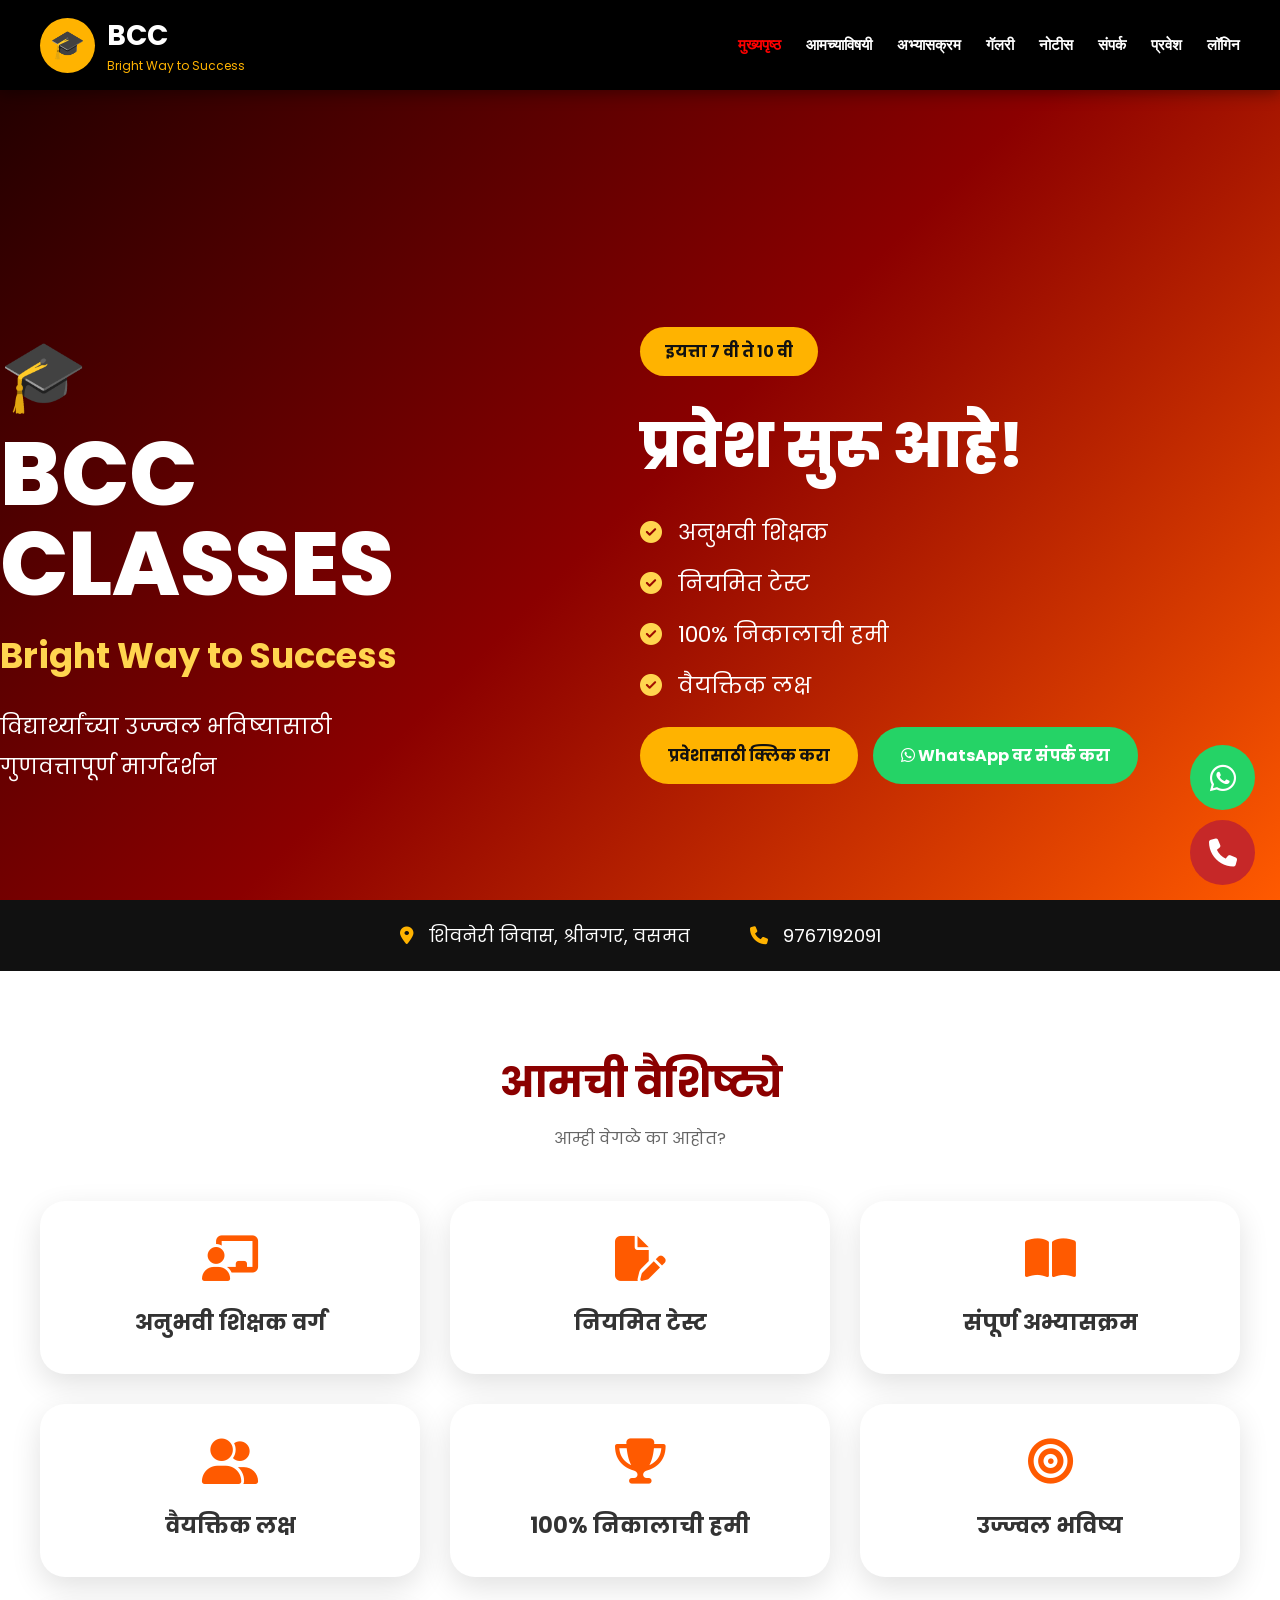
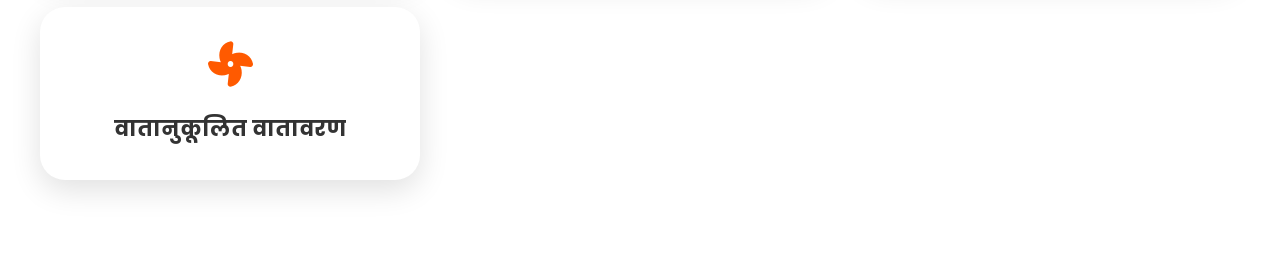
==== commit 3af7bc40: "Add files via upload" ====
--- a/index.html
+++ b/index.html
@@ -189,7 +189,7 @@
 
         <i class="fas fa-phone"></i>
 
-        9834445817
+       9767192091 
 
     </div>
 
@@ -321,7 +321,7 @@
 
 <!-- FLOATING BUTTONS -->
 
-<a href="https://wa.me/919834445817"
+<a href="https://wa.me/919767192091"
 
 class="floating-whatsapp">
 
@@ -331,7 +331,7 @@
 
 
 
-<a href="tel:+919834445817"
+<a href="tel:+919767192091"
 
 class="floating-call">
 
